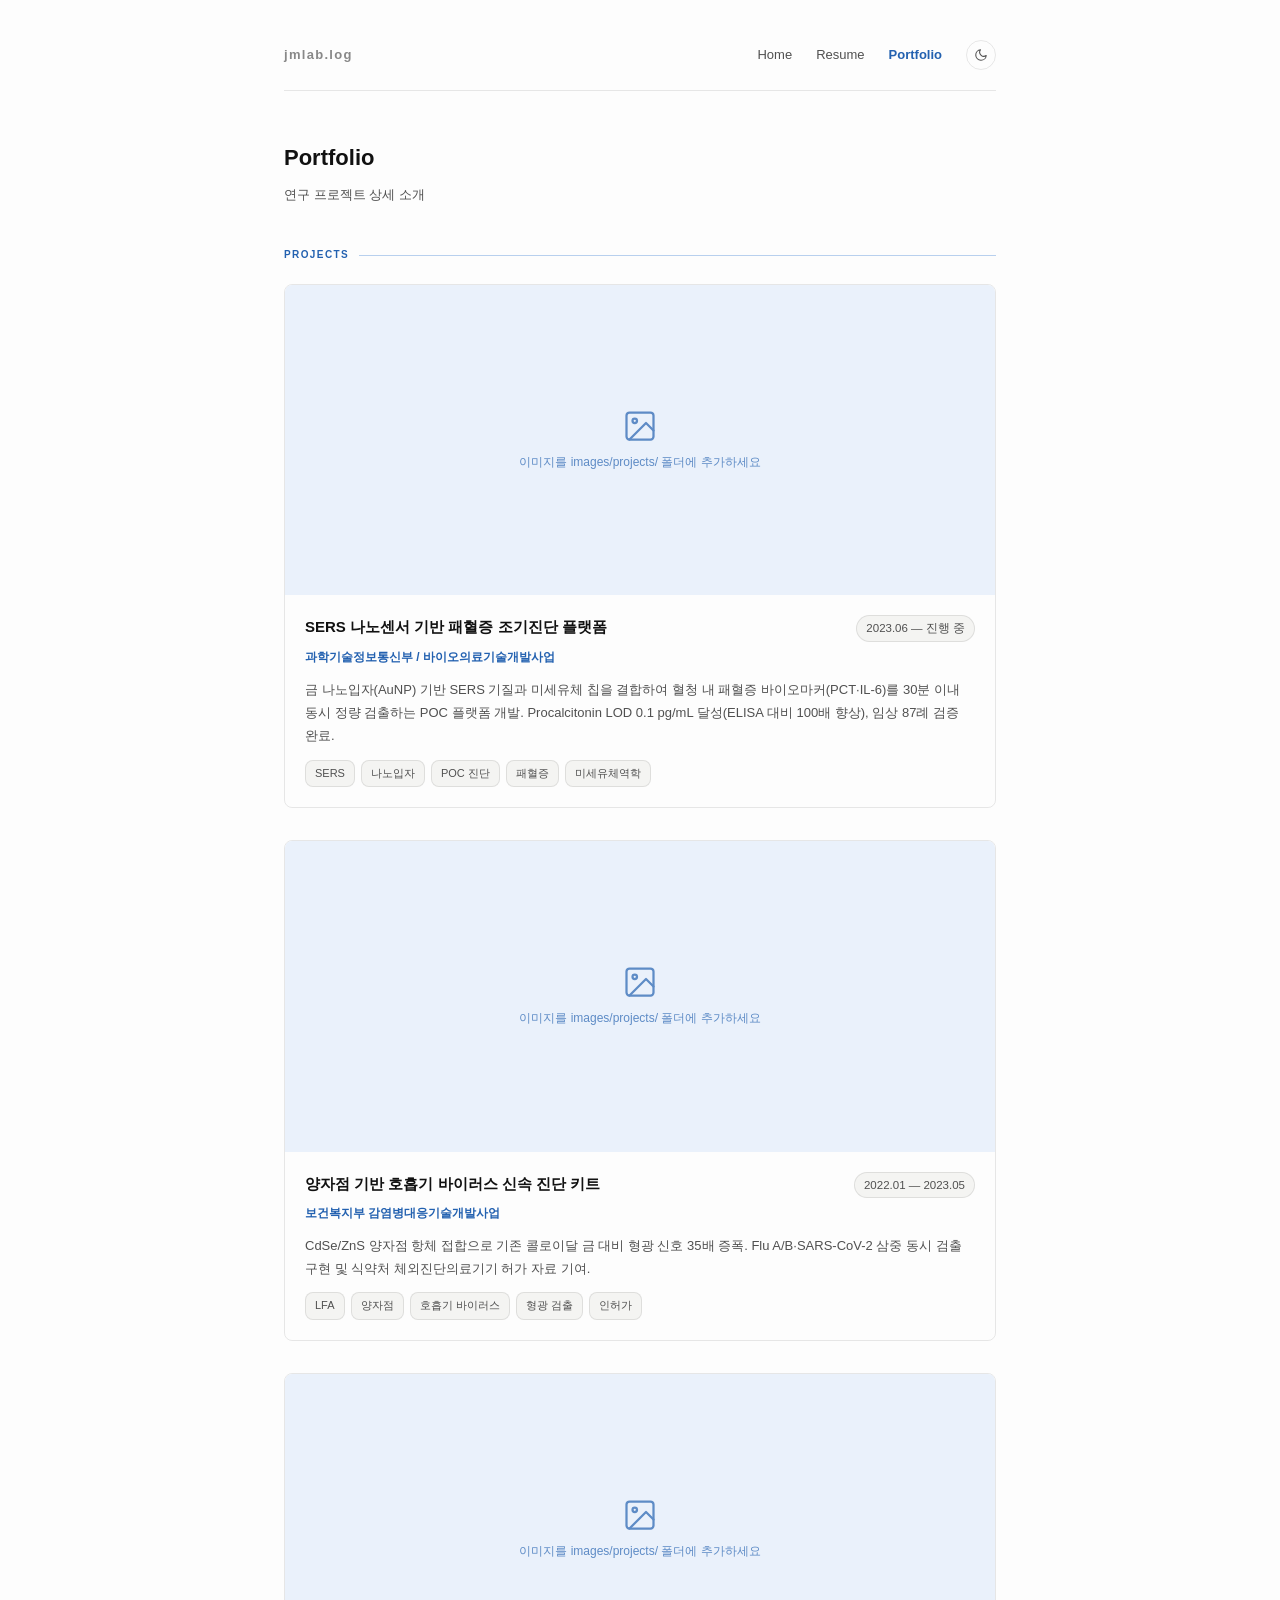
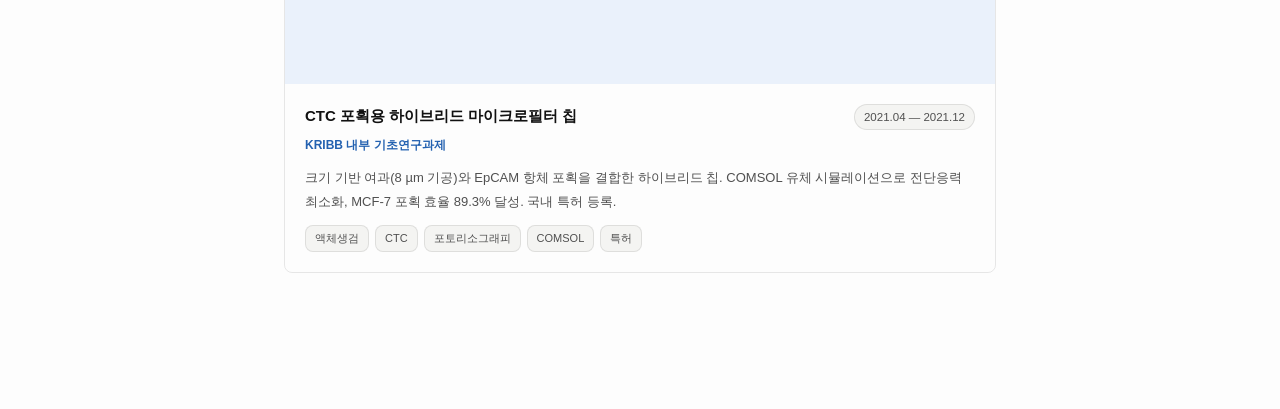
==== portfolio.html @ 6c027d9c "init: sample template" ====
<!DOCTYPE html>
<html lang="ko">
<head>
  <meta charset="UTF-8" />
  <meta name="viewport" content="width=device-width, initial-scale=1.0" />
  <title>Portfolio | jmlab.log</title>
  <link rel="stylesheet" href="./style.css">
  <style>
    /* PROJECT CARD */
    .project-card {
      border: .5px solid var(--border); border-radius: var(--radius);
      overflow: hidden; margin-bottom: 2rem; scroll-margin-top: 4rem;
    }
    .project-card:last-child { margin-bottom: 0; }
    .card-img-wrap { position: relative; width: 100%; aspect-ratio: 16/7; background: var(--accent-light); overflow: hidden; }
    .card-img-wrap img { width: 100%; height: 100%; object-fit: cover; display: block; }
    .card-img-placeholder {
      width: 100%; height: 100%;
      display: flex; flex-direction: column; align-items: center; justify-content: center;
      gap: 8px; color: var(--accent); font-size: 12px; opacity: .7;
    }
    .card-img-placeholder svg { width: 36px; height: 36px; }
    .card-body { padding: 1.25rem; }
    .card-header {
      display: flex; justify-content: space-between; align-items: baseline;
      flex-wrap: wrap; gap: 8px; margin-bottom: 5px;
    }
    .card-title  { font-size: 15px; font-weight: 700; line-height: 1.4; }
    .card-period {
      font-size: 11.5px; color: var(--text-2); background: var(--bg-2);
      border: .5px solid var(--border); padding: 2px 9px;
      border-radius: var(--pill); white-space: nowrap; flex-shrink: 0;
    }
    .card-org  { font-size: 12px; color: var(--accent); margin-bottom: 10px; font-weight: 700; }
    .card-desc { font-size: 13px; color: var(--text-2); line-height: 1.8; margin-bottom: 12px; }
    .card-tags { display: flex; flex-wrap: wrap; gap: 6px; }

    /* PAGE HEADER */
    .page-header { margin-bottom: 2.5rem; }
    .page-title  { font-size: 22px; font-weight: 700; margin-bottom: 6px; }
    .page-sub    { font-size: 13px; color: var(--text-2); }

    .section { margin-bottom: 2.5rem; }

    @media (max-width: 560px) {
      .card-img-wrap { aspect-ratio: 16/9; }
    }
    @media print {
      .nav-links { display: none !important; }
      .project-card { page-break-inside: avoid; }
    }
  </style>
</head>
<body>
<div class="page" id="app"></div>
<script src="./main.js"></script>
<script>
function render(d){
  applyTheme(d.theme);
  const pf = d.portfolio;

  const cardsHTML = pf.projects.map(p => `
    <div class="project-card" id="${esc(p.id)}">
      <div class="card-img-wrap">
        <img src="${esc(p.image)}" alt="${esc(p.title)}"
             onerror="this.style.display='none'; this.nextElementSibling.style.display='flex';" />
        <div class="card-img-placeholder" style="display:none;">
          ${SVG.img}
          <span>이미지를 images/projects/ 폴더에 추가하세요</span>
        </div>
      </div>
      <div class="card-body">
        <div class="card-header">
          <span class="card-title">${esc(p.title)}</span>
          <span class="card-period">${esc(p.period)}</span>
        </div>
        <div class="card-org">${esc(p.org)}</div>
        <div class="card-desc">${esc(p.desc)}</div>
        <div class="card-tags">${p.tags.map(t=>`<span class="tag">${esc(t)}</span>`).join('')}</div>
      </div>
    </div>`).join('');

  document.getElementById('app').innerHTML = `
    ${navHTML(d.meta.siteName, 'Portfolio')}

    <div class="page-header">
      <h1 class="page-title">Portfolio</h1>
      <p class="page-sub">연구 프로젝트 상세 소개</p>
    </div>

    <section class="section">
      <div class="section-label">Projects</div>
      ${cardsHTML}
    </section>
  `;

  /* Home에서 앵커 링크로 넘어온 경우 해당 카드로 스크롤 */
  const hash = location.hash.slice(1);
  if (hash) {
    setTimeout(() => {
      const el = document.getElementById(hash);
      if (el) el.scrollIntoView({ behavior: 'smooth', block: 'start' });
    }, 100);
  }
}

fetchData(render);
</script>
</body>
</html>
---- style.css ----
*, *::before, *::after { box-sizing: border-box; margin: 0; padding: 0; }
:root {
  --accent:       #2361b0;
  --accent-light: #EAF1FB;
  --accent-soft:  #B8D0EE;
  --text-1:       #111111;
  --text-2:       #505050;
  --text-3:       #888888;
  --bg:           #fdfdfd;
  --bg-2:         #F4F4F2;
  --border:       rgba(0,0,0,0.09);
  --border-s:     rgba(0,0,0,0.05);
  --font:         'Malgun Gothic','맑은 고딕',-apple-system,sans-serif;
  --fs:           14px;
  --radius:       8px;
  --pill:         99px;
  --max-w:        760px;
}
html[data-theme="dark"] {
  --accent:       #6BA4D8;
  --accent-light: #0D1E2E;
  --accent-soft:  #1C3A54;
  --text-1:       #EEEEEE;
  --text-2:       #AAAAAA;
  --text-3:       #666666;
  --bg:           #141414;
  --bg-2:         #1E1E1E;
  --border:       rgba(255,255,255,0.10);
  --border-s:     rgba(255,255,255,0.05);
}
html { scroll-behavior: smooth; }
body {
  font-family: var(--font);
  font-size: var(--fs);
  line-height: 1.75;
  color: var(--text-1);
  background: var(--bg);
  -webkit-font-smoothing: antialiased;
  transition: background .2s, color .2s;
}
.page { max-width: var(--max-w); margin: 0 auto; padding: 2.5rem 1.5rem 6rem; }

/* NAV */
nav {
  display: flex; justify-content: space-between; align-items: center;
  margin-bottom: 3rem; padding-bottom: 1.25rem;
  border-bottom: .5px solid var(--border);
}
.nav-brand { font-size: 13px; font-weight: 700; color: var(--text-3); letter-spacing: .1em; text-decoration: none; }
.nav-links  { display: flex; align-items: center; gap: 1.5rem; }
.nav-links a { font-size: 13px; color: var(--text-2); text-decoration: none; transition: color .15s; }
.nav-links a:hover, .nav-links a.active { color: var(--accent); font-weight: 700; }
.icon-btn {
  display: inline-flex; align-items: center; justify-content: center;
  width: 30px; height: 30px; background: transparent;
  border: .5px solid var(--border); border-radius: var(--pill);
  cursor: pointer; color: var(--text-2); font-family: var(--font);
  transition: color .15s, border-color .15s, background .15s;
}
.icon-btn:hover { color: var(--accent); border-color: var(--accent-soft); background: var(--accent-light); }
.icon-btn svg { width: 14px; height: 14px; }

/* SECTION */
.section { margin-bottom: 2.75rem; }
.section-label {
  display: flex; align-items: center; gap: 10px;
  font-size: 10px; font-weight: 700; letter-spacing: .14em;
  color: var(--accent); text-transform: uppercase; margin-bottom: 1.25rem;
}
.section-label::after { content: ''; flex: 1; height: .5px; background: var(--accent-soft); }

/* TAG (공통 — resume, portfolio) */
.tag {
  font-size: 11px; color: var(--text-2); background: var(--bg-2);
  border: .5px solid var(--border); padding: 3px 9px; border-radius: var(--radius);
}

@media (max-width: 560px) {
  nav { flex-direction: column; align-items: flex-start; gap: 12px; }
}
@media print {
  * { -webkit-print-color-adjust: exact; print-color-adjust: exact; }
  .icon-btn { display: none !important; }
  body { font-size: 11pt; background: #fff; color: #111; }
  .page { padding: 0; max-width: 100%; }
  @page { size: A4; margin: 18mm 20mm; }
}
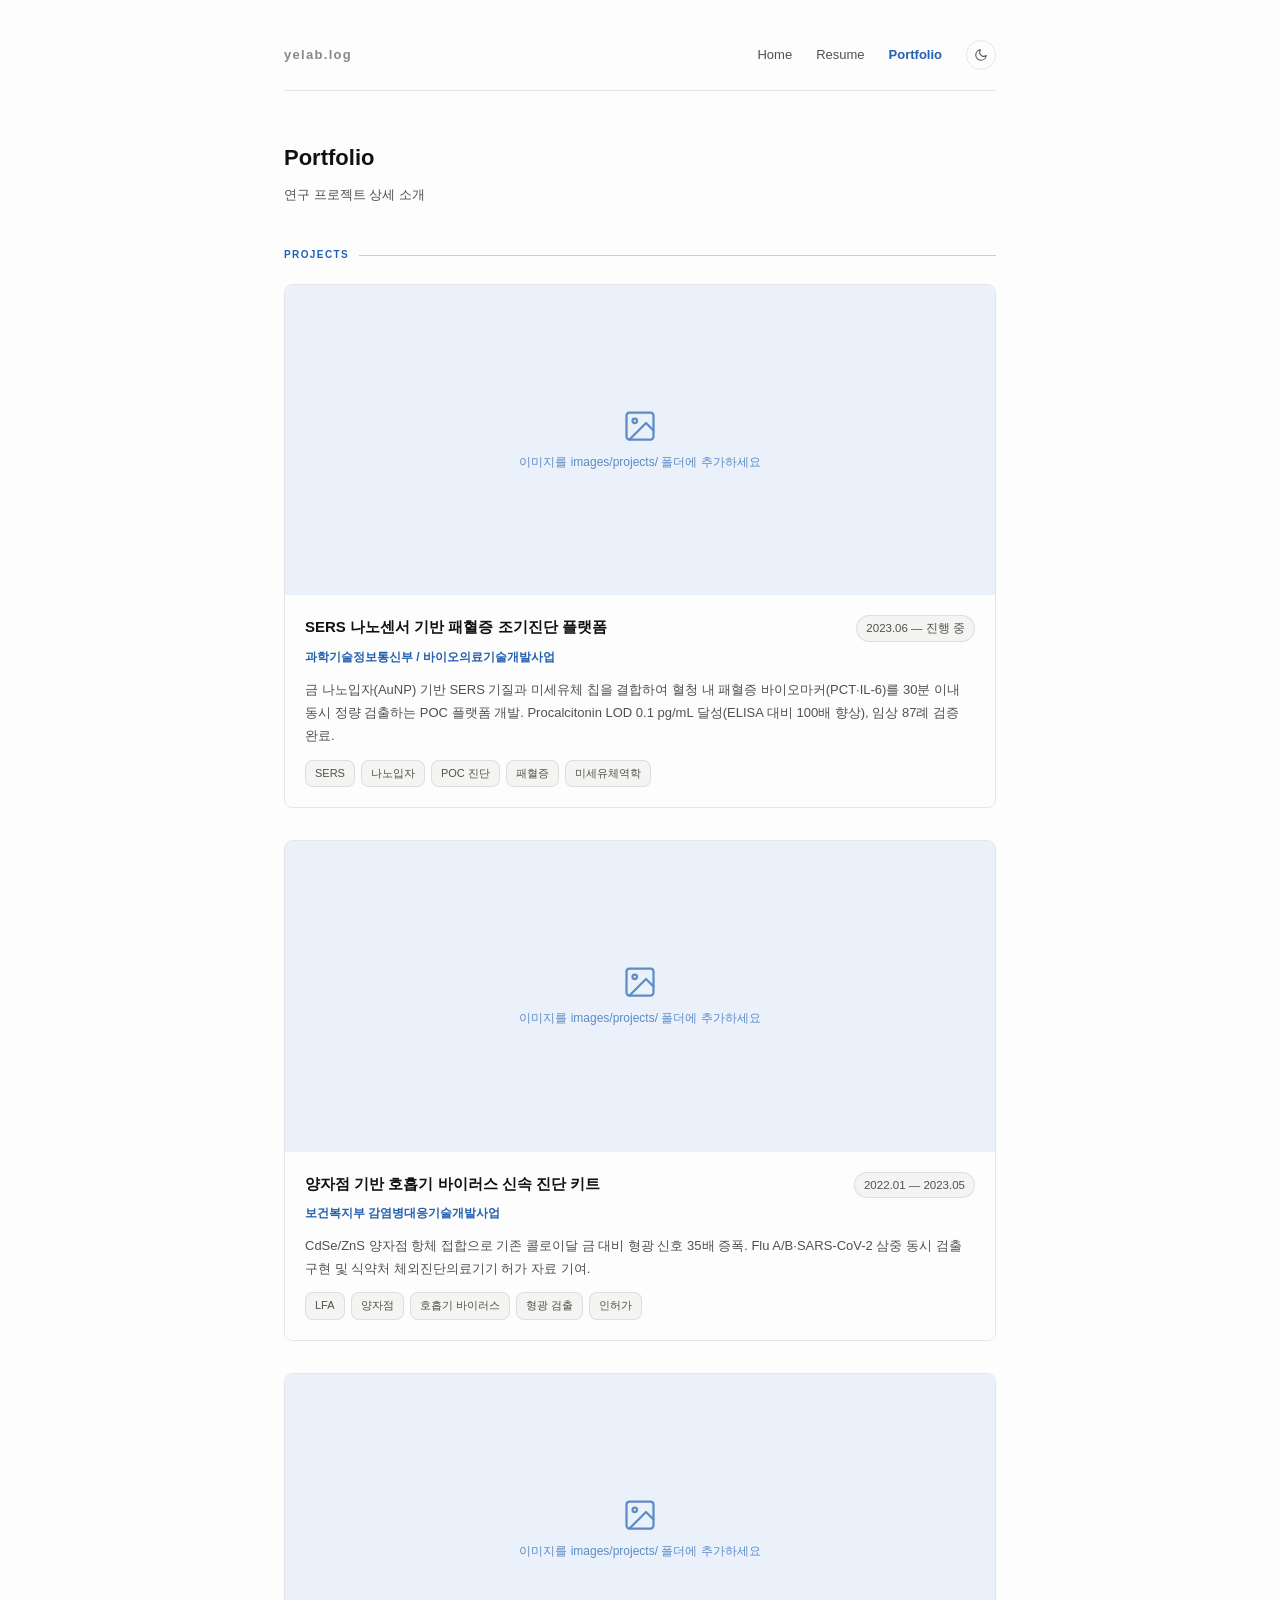
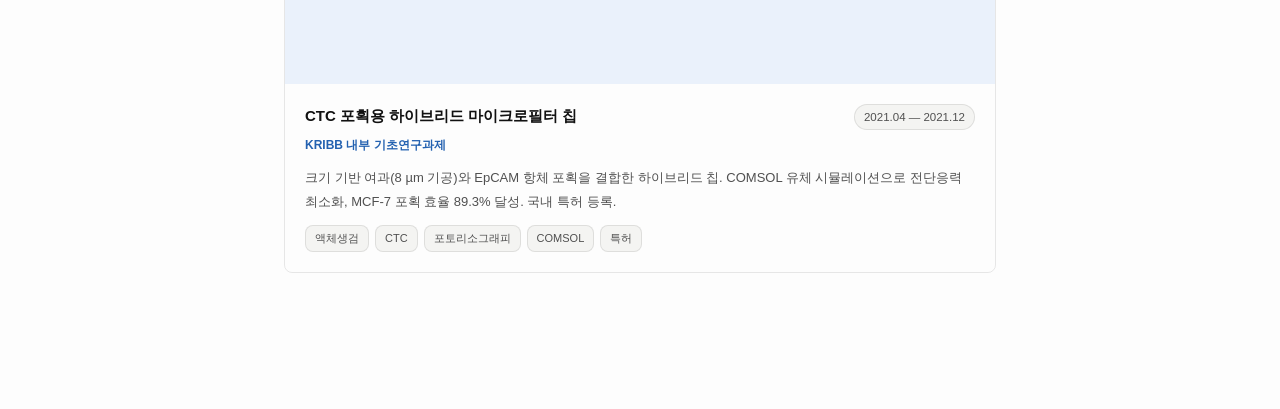
==== commit 152a9f85: "fix: dark mode, pdf 저장 버튼 ui" ====
--- a/portfolio.html
+++ b/portfolio.html
@@ -3,7 +3,7 @@
 <head>
   <meta charset="UTF-8" />
   <meta name="viewport" content="width=device-width, initial-scale=1.0" />
-  <title>Portfolio | jmlab.log</title>
+  <title>Portfolio | yelab.log</title>
   <link rel="stylesheet" href="./style.css">
   <style>
     /* PROJECT CARD */
